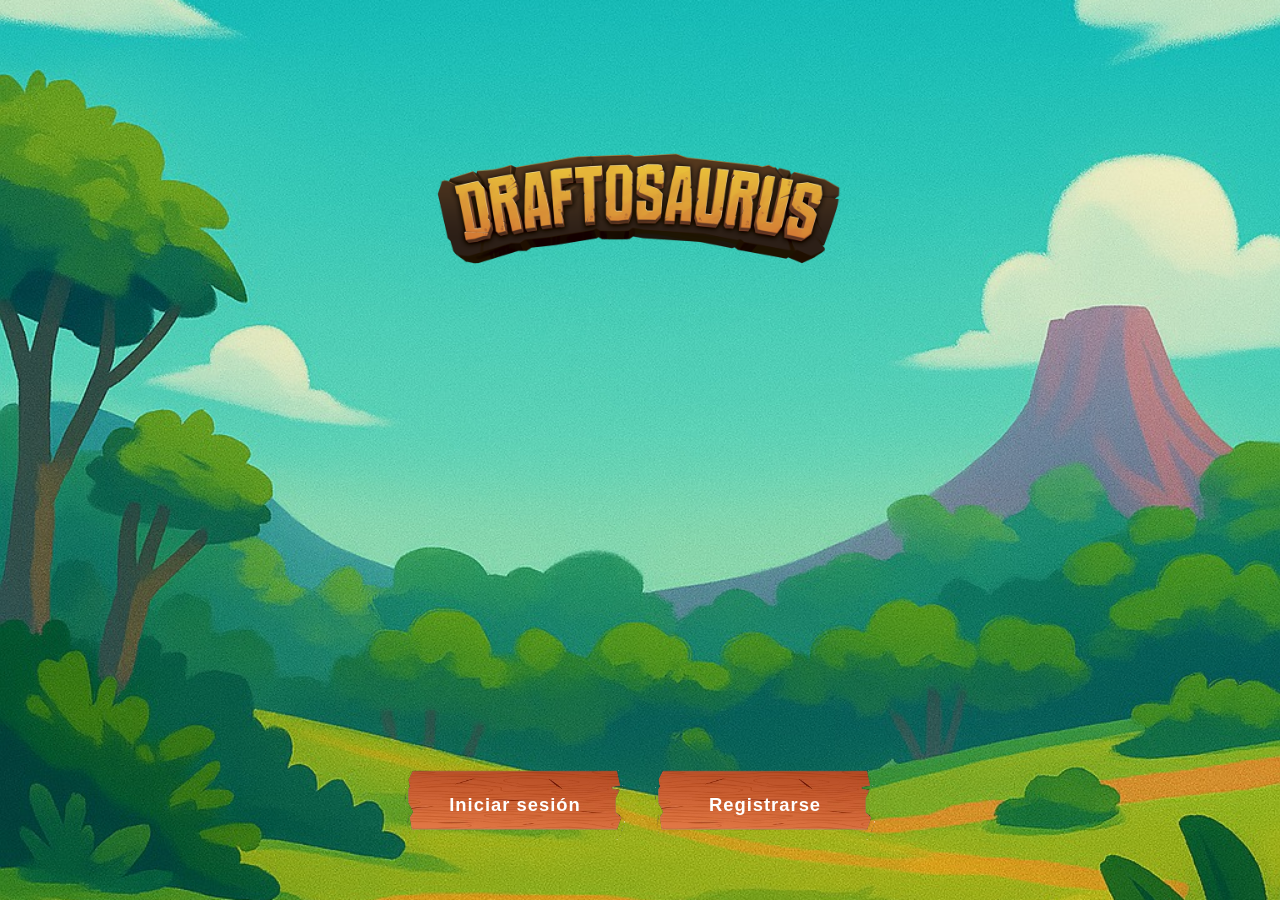
==== Html/index.html @ b0c057a9 "codigo actulizado para usar con docker" ====
<!DOCTYPE html>
<html lang="es">

<head>
  <meta charset="UTF-8">
  <title>Draftosaurus</title>
  <link rel="stylesheet" href="../Css/styles.css">
  <link rel="stylesheet" href="../Css/index.css">
</head>

<body>
  <div class="container">
    <img src="../img/logodraftosaurus.png" alt="Draftosaurus Logo" class="logo-draftosaurus">
    <div class="bottom-buttons">
      <a href="login.html" class="btn">Iniciar sesión</a>
      <a href="register.html" class="btn">Registrarse</a>
    </div>
  </div>
</body>

</html>
---- Css/styles.css ----
/* Importa la fuente Orbit desde Google Fonts */
@import url('https://fonts.googleapis.com/css2?family=Orbit:wght@400;700&display=swap');

/* Fondo para todas las páginas */
body {
  margin: 0;
  padding: 0;
  min-height: 100vh;
  min-width: 100vw;
  font-family: 'Segoe UI', Arial, Helvetica, sans-serif;
  background: url('../img/fondo.jpg') no-repeat center center fixed;
  background-size: cover;
}

/* Contenedor principal */
.container {
  width: 100vw;
  min-height: 100vh;
  box-sizing: border-box;
  display: flex;
  flex-direction: column;
  justify-content: flex-start;
  align-items: center;
  position: relative;
}

.titulo {
  margin-top: 80px;
  font-size: 3rem;
  color: #fff;
  text-shadow: 2px 2px 8px #333;
  letter-spacing: 2px;
  margin-bottom: 40px;
  /* Mantiene la fuente original para Draftosaurus */
  font-family: 'Segoe UI', Arial, Helvetica, sans-serif;
}

/* Botones inferiores de index */
.bottom-buttons {
  position: absolute;
  bottom: 60px;
  left: 50%;
  transform: translateX(-50%);
  display: flex;
  gap: 30px;
}

/* Botones personalizados con imagen de fondo */
.btn {
  background: url('../img/tabla.png') no-repeat center center;
  background-size: 100% 100%;
  /* La imagen cubre todo el botón */
  color: #fff;
  border: none;
  width: 220px;
  height: 70px;
  font-size: 1.15rem;
  cursor: pointer;
  text-decoration: none;
  transition: transform 0.1s;
  font-weight: bold;
  letter-spacing: 1px;
  display: flex;
  align-items: center;
  justify-content: center;
  font-family: 'Opal Orbit', Arial, Helvetica, sans-serif;
  overflow: hidden;
  padding: 0;
  /* Elimina el drop shadow */
  box-shadow: none;
}

.btn:hover {
  /* Elimina el drop shadow */
  box-shadow: none;
}

.btn:active {
  transform: translateY(-4px) scale(1.04);
  box-shadow: none;
}

/* Formularios */
.formulario {
  background: rgba(0, 0, 0, 0.4);
  border-radius: 16px;
  padding: 32px 24px 24px 24px;
  min-width: 260px;
  max-width: 340px;
  margin: 0 auto;
  display: flex;
  flex-direction: column;
  gap: 14px;
  box-sizing: border-box;
}

.formulario label {
  color: #fff;
  font-size: 1rem;
  margin-bottom: 2px;
}

.formulario input {
  padding: 8px 10px;
  border-radius: 8px;
  border: none;
  font-size: 1rem;
  margin-bottom: 8px;
  background: #fff;
  font-family: 'Opal Orbit', Arial, Helvetica, sans-serif;
}

.formulario .btn.aceptar {
  margin-top: 12px;
  width: 100%;
  height: 50px;
  font-size: 1.1rem;
  background-size: 100% 100%;
}

.password-wrapper {
  display: flex;
  align-items: center;
  gap: 6px;
}

.ojo {
  background: none;
  border: none;
  font-size: 1.3rem;
  cursor: pointer;
  padding: 2px 6px;
  margin-left: -30px;
  transition: color 0.2s;
  font-family: 'Opal Orbit', Arial, Helvetica, sans-serif;
}

.ojo:active {
  color: #1976d2;
}

/* Menú principal */
.menu {
  justify-content: flex-start;
  align-items: center;
  min-height: 100vh;
}

.menu-botones {
  display: flex;
  flex-direction: column;
  align-items: center;
  gap: 28px;
  margin-top: 90px;
}

.menu-btn {
  width: 220px;
  height: 70px;
  padding: 0;
  font-size: 1.1rem;
}

@media (max-width: 600px) {
  .titulo {
    font-size: 2rem;
    margin-top: 40px;
  }

  .formulario {
    min-width: 180px;
    padding: 18px 8px 14px 8px;
    max-width: 95vw;
  }

  .btn,
  .menu-btn {
    padding: 0;
    font-size: 1rem;
    width: 160px;
    height: 50px;
  }

  .bottom-buttons {
    gap: 10px;
    bottom: 30px;
  }

  .menu-botones {
    margin-top: 40px;
    gap: 14px;
  }
}
---- Css/index.css ----
.logo-draftosaurus {
  display: block;
  margin: 80px auto 40px auto;
  max-width: 500px;
  width: 80vw;
  height: auto;
}

.bottom-buttons {
  position: absolute;
  bottom: 60px;
  left: 50%;
  transform: translateX(-50%);
  display: flex;
  gap: 30px;
}
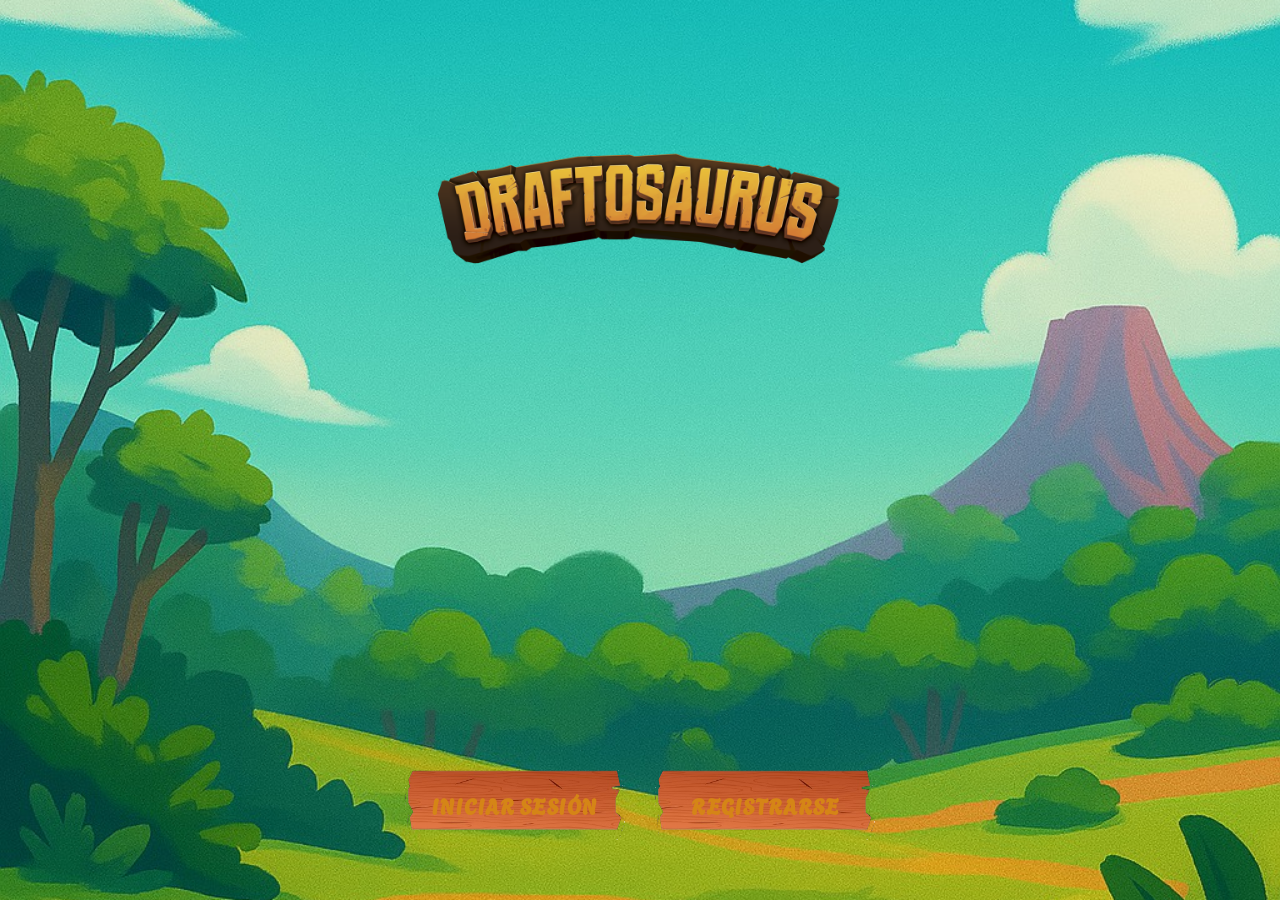
==== commit ad61632d: "pequeñas actualizaciones" ====
--- a/Html/index.html
+++ b/Html/index.html
@@ -6,6 +6,9 @@
   <title>Draftosaurus</title>
   <link rel="stylesheet" href="../Css/styles.css">
   <link rel="stylesheet" href="../Css/index.css">
+  <link rel="preconnect" href="https://fonts.googleapis.com">
+  <link rel="preconnect" href="https://fonts.gstatic.com" crossorigin>
+  <link href="https://fonts.googleapis.com/css2?family=Agbalumo&display=swap" rel="stylesheet">
 </head>
 
 <body>
--- a/Css/styles.css
+++ b/Css/styles.css
@@ -1,5 +1,16 @@
 /* Importa la fuente Orbit desde Google Fonts */
 @import url('https://fonts.googleapis.com/css2?family=Orbit:wght@400;700&display=swap');
+
+:root {
+  --blanco: #ffffff;
+  --negro-sombra: rgba(0, 0, 0, 0.7);
+  --color-madera: #753416;
+  --color-titulo: #e3ab45;
+  --color-subtitulo: #f7e9b8;
+  --textura-madera: url("img/efecto-madera.png");
+  --titulo-fuente: "Rubik Distressed", system-ui;
+  --titulo-texto: 'Arial', sans-serif;
+}
 
 /* Fondo para todas las páginas */
 body {
--- a/Css/index.css
+++ b/Css/index.css
@@ -1,3 +1,21 @@
+*,
+*::before,
+*::after {
+  box-sizing: border-box;
+}
+
+:root {
+  --blanco: #ffffff;
+  --negro-sombra: rgba(0, 0, 0, 0.7);
+  --color-madera: #753416;
+  --color-titulo: #e3ab45;
+  --color-secundario: #D58516;
+  --color-subtitulo: #f7e9b8;
+  --textura-madera: url("img/efecto-madera.png");
+  --titulo-fuente: "Rubik Distressed", system-ui;
+  --titulo-texto: 'Arial', sans-serif;
+}
+
 .logo-draftosaurus {
   display: block;
   margin: 80px auto 40px auto;
@@ -13,4 +31,14 @@
   transform: translateX(-50%);
   display: flex;
   gap: 30px;
+}
+
+.bottom-buttons a {
+  color: var(--color-secundario);
+  font-family: "Agbalumo", system-ui;
+  text-decoration: none;
+  text-transform: uppercase;
+  text-shadow: #000000;
+  font-size: 1.3rem;
+  font-weight: 700;
 }
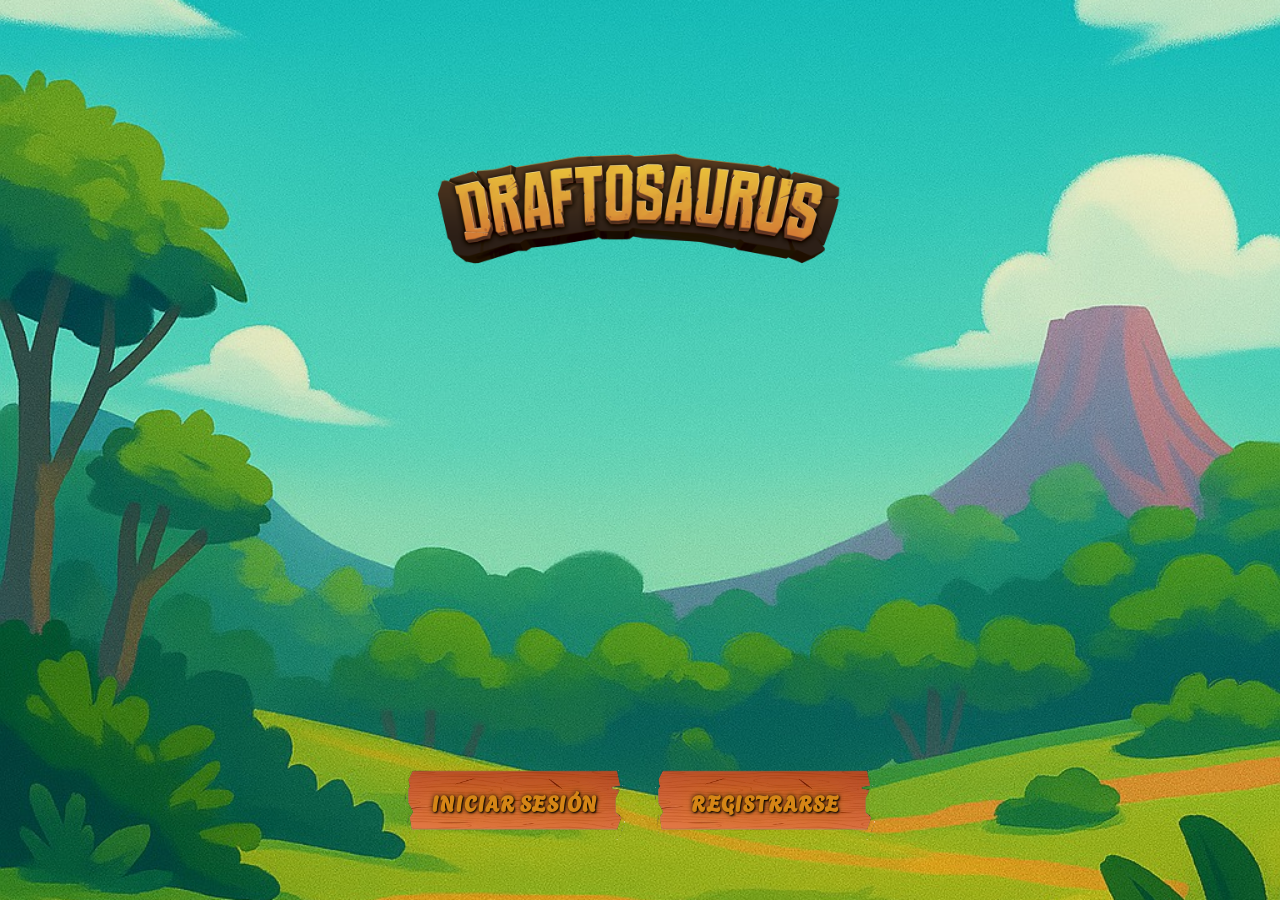
==== commit 643303ac: "viewport y limpieza" ====
--- a/Html/index.html
+++ b/Html/index.html
@@ -3,11 +3,11 @@
 
 <head>
   <meta charset="UTF-8">
+  <meta name="viewport" content="width=device-width, initial-scale=1.0">
   <title>Draftosaurus</title>
   <link rel="stylesheet" href="../Css/styles.css">
   <link rel="stylesheet" href="../Css/index.css">
   <link rel="preconnect" href="https://fonts.googleapis.com">
-  <link rel="preconnect" href="https://fonts.gstatic.com" crossorigin>
   <link href="https://fonts.googleapis.com/css2?family=Agbalumo&display=swap" rel="stylesheet">
 </head>
 
--- a/Css/index.css
+++ b/Css/index.css
@@ -38,7 +38,35 @@
   font-family: "Agbalumo", system-ui;
   text-decoration: none;
   text-transform: uppercase;
-  text-shadow: #000000;
+  text-shadow: 1px 1px 2px black, 0 0 25px #D58516, 0 0 5px black;
   font-size: 1.3rem;
   font-weight: 700;
-}+  margin: 0 auto;
+  position: relative; /* Necesario para la línea */
+  padding-bottom: 5px;
+  transition: filter 0.2s, transform 0.2s; /* animaciones suaves */
+}
+
+/* Línea animada */
+.bottom-buttons a::before {
+  content: '';
+  position: absolute;
+  bottom: 0;
+  left: 0;
+  width: 100%;
+  height: 3px;
+  background: linear-gradient(to right, var(--color-madera), var(--color-titulo));
+  transform: scaleX(0);
+  transform-origin: center; /* clave para el centrado */
+  transition: transform 0.4s ease-in-out;
+}
+
+/* Hover: botón + línea */
+.bottom-buttons a:hover {
+  filter: brightness(92%);
+  transform: translateY(2px); /* efecto de apretado */
+}
+
+.bottom-buttons a:hover::before {
+  transform: scaleX(1); /* línea aparece desde el centro */
+}
